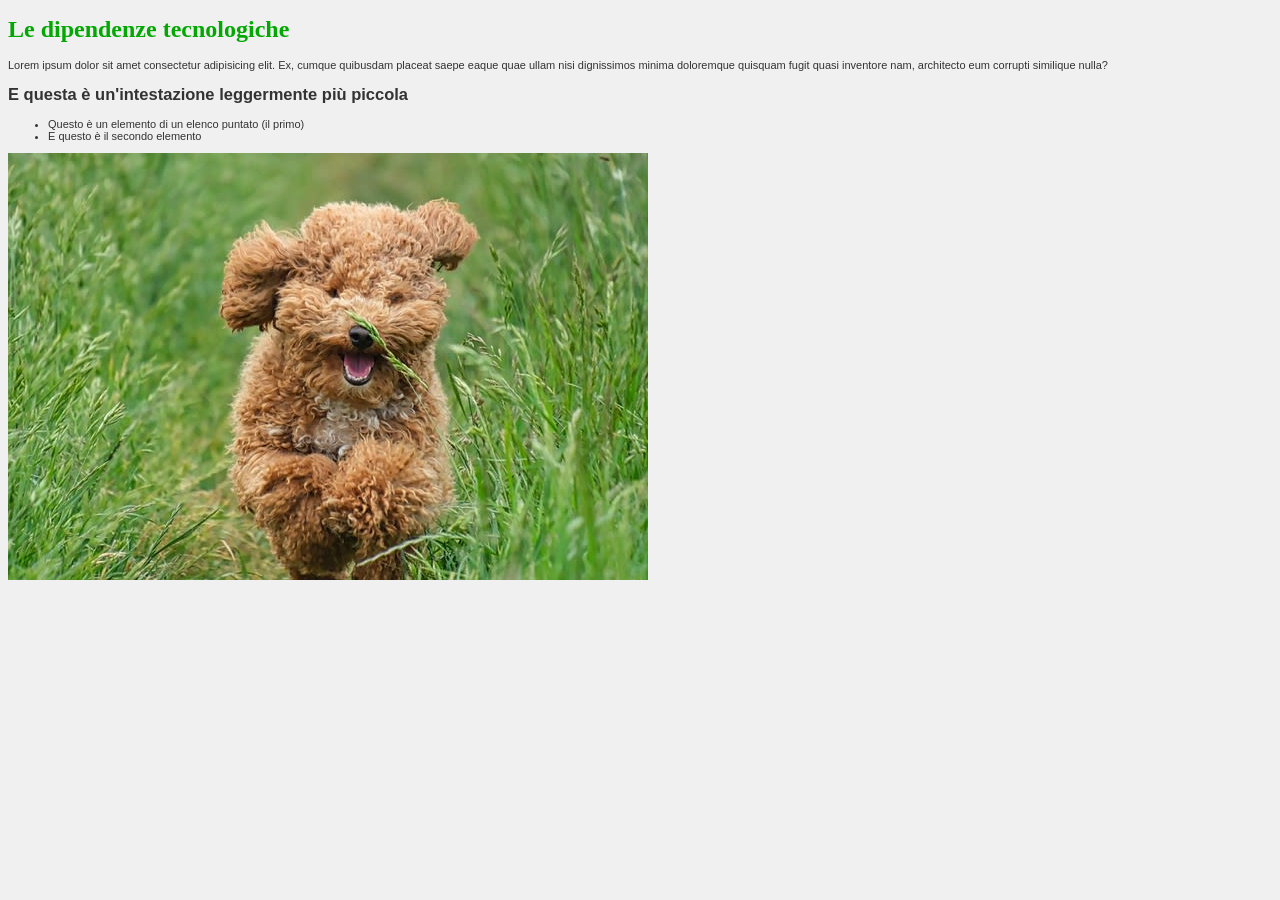
==== index.html @ 81020a0c "Init repository" ====
<!DOCTYPE html>
<html>
<head>
    <title>Le dipendenze tecnologiche</title>
    <link rel="stylesheet" href="style.css">
</head>
<body>
    <h1>Le dipendenze tecnologiche</h1>
    <p>Lorem ipsum dolor sit amet consectetur adipisicing elit. Ex, cumque quibusdam placeat saepe eaque quae ullam nisi dignissimos minima doloremque quisquam fugit quasi inventore nam, architecto eum corrupti similique nulla?</p>
    <h2>E questa è un'intestazione leggermente più piccola</h2>
             <ul>
                   <li>Questo è un elemento di un elenco puntato (il primo)</li>
                   <li>E questo è il secondo elemento</li>
             </ul>
     <img src="cane1.jpg" alt="Image 1">
</body>
</html>
---- style.css ----
body {
    font-family: Arial,  sans-serif; /* La famiglia del font */
    font-size: 11px; /* La dimensione del font principale nei tag <p></p> */
    background-color: #f0f0f0; /* Il colore dello sfondo della pagina web */
    color: #333333; /* Il colore del testo */ 
}
h1 {
    color: #00a800; /* Il colore dell'intestazione */
    font-size: 24px; /* La dimensione del font dell'intestazione */
    font-family: Georgia, serif; /* La famiglia del font usata nell'intestazione */
}
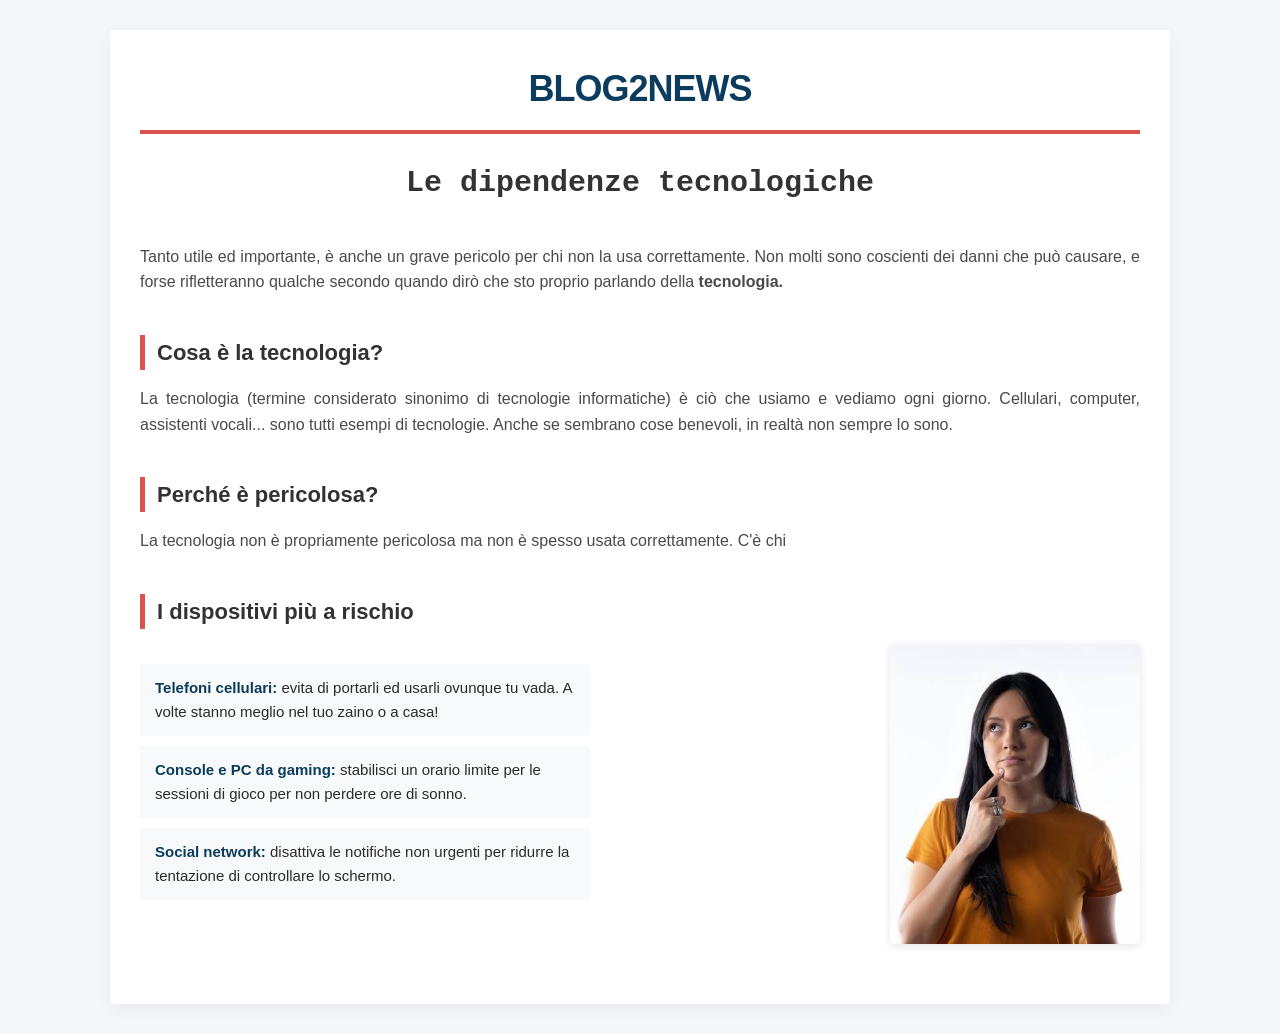
==== commit cc31546d: "Updated sytle.css and index.htm to mirror a "news" website" ====
--- a/index.html
+++ b/index.html
@@ -5,13 +5,38 @@
     <link rel="stylesheet" href="style.css">
 </head>
 <body>
-    <h1>Le dipendenze tecnologiche</h1>
-    <p>Lorem ipsum dolor sit amet consectetur adipisicing elit. Ex, cumque quibusdam placeat saepe eaque quae ullam nisi dignissimos minima doloremque quisquam fugit quasi inventore nam, architecto eum corrupti similique nulla?</p>
-    <h2>E questa è un'intestazione leggermente più piccola</h2>
-             <ul>
-                   <li>Questo è un elemento di un elenco puntato (il primo)</li>
-                   <li>E questo è il secondo elemento</li>
-             </ul>
-     <img src="cane1.jpg" alt="Image 1">
+
+    <!-- Usare i contenitori "container" -->
+    <div class="container">
+        
+        <h1 class="webtitle">Blog2News</h1>
+        <h1 class="articlename">Le dipendenze tecnologiche</h1>
+        
+        <p>Tanto utile ed importante, è anche un grave pericolo per chi non la usa correttamente. Non molti sono
+            coscienti dei danni che può causare, e forse rifletteranno qualche secondo quando dirò che sto proprio
+            parlando della <strong>tecnologia.</strong>
+        </p>
+        <h2>Cosa è la tecnologia?</h2>
+        <p>La tecnologia (termine considerato sinonimo di tecnologie informatiche) è ciò che usiamo e vediamo ogni giorno. Cellulari, computer, assistenti vocali... sono tutti esempi di tecnologie. Anche se sembrano cose benevoli, in realtà non sempre lo sono.</p>
+
+        <h2>Perché è pericolosa?</h2>
+        <p> La tecnologia non è propriamente pericolosa ma non è spesso usata correttamente. C'è chi</p>
+
+        <h2>I dispositivi più a rischio</h2>
+        
+        <div class="news-block">
+            <div class="news-content">
+                <ul>
+                    <li><strong>Telefoni cellulari:</strong> evita di portarli ed usarli ovunque tu vada. A volte stanno meglio nel tuo zaino o a casa!</li>
+                    <li><strong>Console e PC da gaming:</strong> stabilisci un orario limite per le sessioni di gioco per non perdere ore di sonno.</li>
+                    <li><strong>Social network:</strong> disattiva le notifiche non urgenti per ridurre la tentazione di controllare lo schermo.</li>
+                </ul>
+            </div>
+            
+            <img src="images/thinking-woman.jpg" alt="Donna che pensa" class="donna-pensante">
+        </div>
+
+    </div>
+
 </body>
-</html>+</html>
--- a/style.css
+++ b/style.css
@@ -1,11 +1,97 @@
 body {
-    font-family: Arial,  sans-serif; /* La famiglia del font */
-    font-size: 11px; /* La dimensione del font principale nei tag <p></p> */
-    background-color: #f0f0f0; /* Il colore dello sfondo della pagina web */
-    color: #333333; /* Il colore del testo */ 
+    font-family: 'Helvetica Neue', Helvetica, Arial, sans-serif; /* Famiglia del font */
+    font-size: 16px;
+    line-height: 1.6;
+    background-color: #f4f6f9;
+    color: #2b2b2b;
+    margin: 0;
+    padding: 0;
 }
+.webtitle {
+    text-align: center;
+}
+
+.container {
+    max-width: 1000px;
+    margin: 30px auto;
+    background-color: #ffffff; /* Sfondo bianco per far risaltare le notizie */
+    padding: 30px;
+    box-shadow: 0 4px 15px rgba(0, 0, 0, 0.05);
+    border-radius: 4px;
+}
+
 h1 {
-    color: #00a800; /* Il colore dell'intestazione */
-    font-size: 24px; /* La dimensione del font dell'intestazione */
-    font-family: Georgia, serif; /* La famiglia del font usata nell'intestazione */
-}+    font-family: 'Arial Black', Gadget, sans-serif;
+    color: #0b3c5d;
+    font-size: 36px;
+    text-transform: uppercase;
+    border-bottom: 4px solid #d9534f;
+    padding-bottom: 12px;
+    margin-top: 0;
+    margin-bottom: 25px;
+    letter-spacing: -1px;
+}
+
+h2 {
+    font-family: 'Helvetica Neue', Helvetica, Arial, sans-serif;
+    color: #323232;
+    font-size: 22px;
+    border-left: 5px solid #d9534f; /* Red bar next to the title */
+    padding-left: 12px;
+    margin-top: 40px;
+    margin-bottom: 15px;
+}
+
+p {
+    margin-bottom: 20px;
+    color: #4a4a4a;
+    text-align: justify;
+}
+
+.news-block {
+    display: flex;
+    gap: 300px; /* Known space between text and image */
+    align-items: flex-start;
+    margin-bottom: 30px;
+}
+
+.news-content {
+    flex: 1; /* All the needed space */
+}
+
+.donna-pensante {
+    width: 250px;
+    height: auto;
+    border-radius: 4px;
+    box-shadow: 0 2px 8px rgba(0,0,0,0.1);
+    object-fit: cover;
+    mix-blend-mode: multiply;
+}
+
+ul {
+    list-style: none; /* No more points */
+    padding: 0;
+    margin: 20px 0;
+}
+
+ul li {
+    background-color: #f8f9fa;
+    padding: 12px 15px;
+    margin-bottom: 10px;
+    border-radius: 0 4px 4px 0;
+    font-size: 15px;
+}
+
+ul li strong {
+    color: #0b3c5d;
+}
+
+h1.articlename {
+    color: #333333;
+    font-size: 30px;
+    text-transform: none;
+    border-bottom: none;
+    letter-spacing: normal;
+    text-align: center;
+    font-family: 'Courier New', Courier, monospace;
+}
